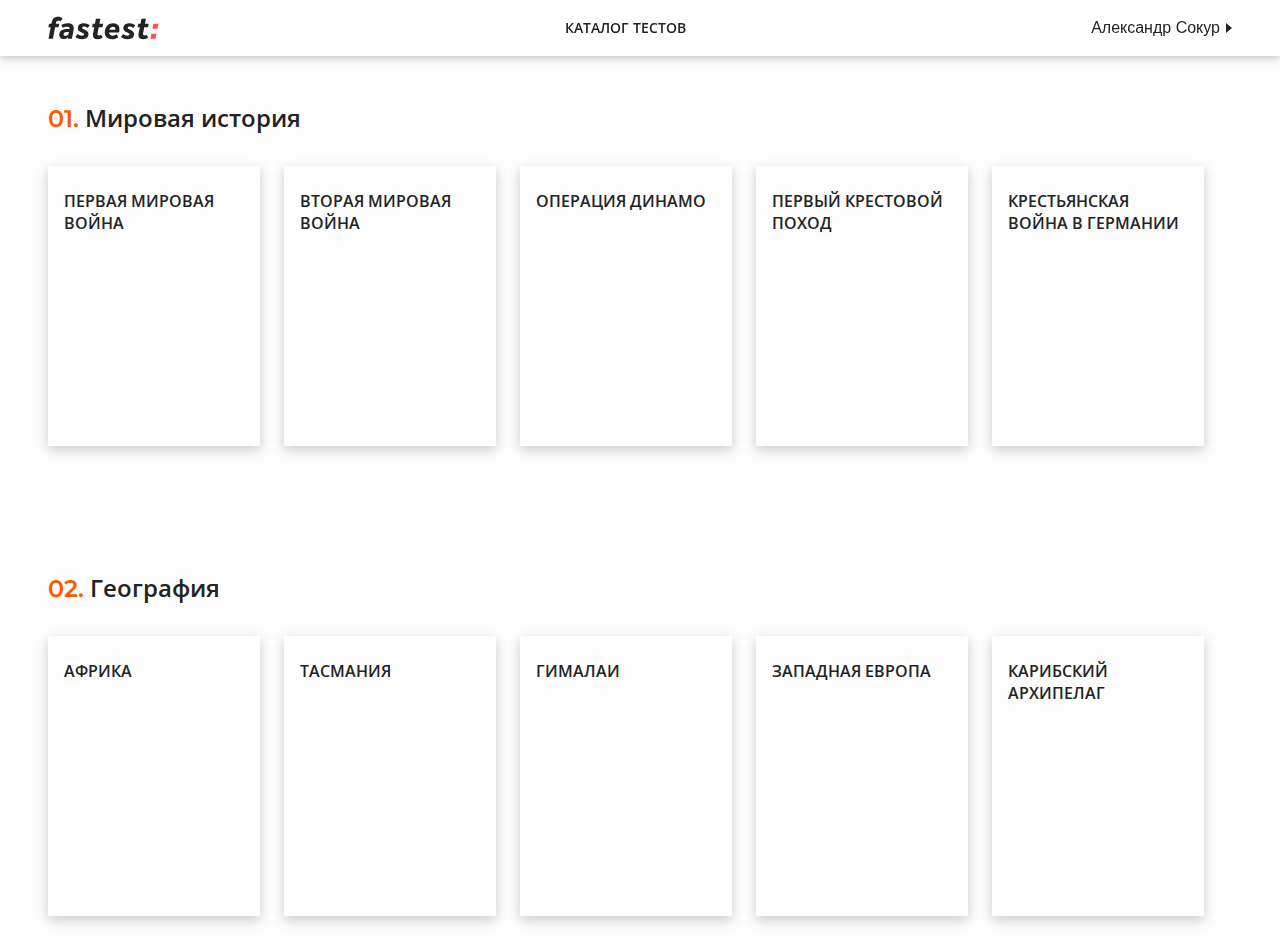
==== catalog.html @ b433c05d "second init commit" ====
<!DOCTYPE html>
<html lang="en">
<head>
	<link href="https://fonts.googleapis.com/css?family=Montserrat:500,600" rel="stylesheet">
	<link href="https://fonts.googleapis.com/css?family=Open+Sans:300,400,600,700,800&amp;subset=cyrillic" rel="stylesheet">
	<link rel="stylesheet" type="text/css" href="main.css">
	<link rel="stylesheet" type="text/css" href="reset.css">
	<link rel="stylesheet" type="text/css" href="catalog.css">
	<meta charset="UTF-8">
	<title>Каталог тестов</title>
</head>
<body>
	<header>
		<div class="head">
			<div class="flex-head">
				<a href="catalog.html" class="logo"></a>
				<p class="head_title">Каталог тестов</p>
				<div class="dropdown">
				<button class="dropbtn">Александр Сокур</button>
					<div class="triangle-right"></div>
					<div class="dropdown-content">
    				<a href="index.html">Выйти</a>
  					</div>
			</div>
			</div>
			
		</div>
		
	</header>

	<main>
		<div class="catalog_section">
			<h2 class="title_catalog"><span class="numbers">01.</span> Мировая история</h2>
			<div class="flex-catalog">
				<div class="card_catalog">
					<div class="card_text">
						<p class="card_title">Первая Мировая война</p>
					</div>
				</div>

				<div class="card_catalog">
					<div class="card_text">
						<p class="card_title">Вторая Мировая война</p>
					</div>
				</div>

				<div class="card_catalog">
					<div class="card_text">
						<p class="card_title">Операция динамо</p>
					</div>
				</div>

				<div class="card_catalog">
					<div class="card_text">
						<p class="card_title">Первый крестовой поход</p>
					</div>
				</div>

				<div class="card_catalog">
					<div class="card_text">
						<p class="card_title">Крестьянская война в германии</p>
					</div>
				</div>
			</div>
		</div>


		<div class="catalog_section">
			<h2 class="title_catalog"><span class="numbers">02.</span> География</h2>
			<div class="flex-catalog">
				<div class="card_catalog">
					<div class="card_text">
						<p class="card_title">Африка</p>
					</div>
				</div>

				<div class="card_catalog">
					<div class="card_text">
						<p class="card_title">Тасмания</p>
					</div>
				</div>

				<div class="card_catalog">
					<div class="card_text">
						<p class="card_title">Гималаи</p>
					</div>
				</div>

				<div class="card_catalog">
					<div class="card_text">
						<p class="card_title">Западная европа</p>
					</div>
				</div>

				<div class="card_catalog">
					<div class="card_text">
						<p class="card_title">Карибский архипелаг</p>
					</div>
				</div>
			</div>
		</div>
		
	</main>
	
</body>
</html>
---- main.css ----
body {
  font-family: 'Open Sans', sans-serif;
  color: #232323;

}

.or_text {
  color: #FF5A00;

}


.btn_fill {
  text-decoration: none;
  outline: none;
  display: inline-block;
  width: 180px;
  height: 48px;
  margin-right: 24px;
  line-height: 45px;
  font-size: 11px;
  text-transform: uppercase;
  text-align: center;
  letter-spacing: 1px;
  font-weight: 600;
  color: #fff;
  background: #232323;
  box-shadow: 0 8px 16px rgba(0,0,0,.2);
  transition: .4s;

}


.btn_fill:hover {
  background: #FF5A00;
  box-shadow: 0 16px 24px rgba(255,90,0,.24);
  color: white;
  transform: translateY(-6px);

}


.btn_border {
  text-decoration: none;
  outline: none;
  display: inline-block;
  width: 180px;
  height: 48px;
  line-height: 45px;
  font-size: 11px;
  text-transform: uppercase;
  text-align: center;
  letter-spacing: 1px;
  font-weight: 600;
  color: #232323;
  border: 1px solid #232323;
  transition: .4s;

}


.btn_border:hover {
  background: #232323;
  box-shadow: 0 16px 24px rgba(35,35,35,.24);
  color: white;
  transform: translateY(-6px);
}
---- catalog.css ----
body {
	background-color: #FDFDFD;
}


.logo {
	background-image: url(img/Logo.svg);
  	display: block;
  	width: 111px;
  	height: 24px;
}

.head {
	position: fixed;
	width: 100vw;
	height: 56px;
	background-color:  #fff;
	box-shadow: 0 2px 8px 0 rgba(0,0,0,0.24);
}


.flex-head {
	display: flex;
	height: 56px;
	justify-content: space-between;
	align-items: center;
	padding: 0px 48px;
}


.head_title {
	font-size: 14px;
	font-weight: 600;
	text-transform: uppercase;
}

.dropbtn {
	background-color: transparent;
    color: #232323;
    padding-top: 24px;
    padding-bottom: 24px;
    padding-left: 0;
    padding-right: 2px;
    font-size: 16px;
    border: none;
    cursor: pointer;
}


.triangle-right {
	display: inline-block;
	width: 0;
	height: 0;
	border-top: 5px solid transparent;
	border-left: 6px solid #232323;
	border-bottom: 5px solid transparent;
}


.dropdown {
	position: relative;
	display: inline-block;
	cursor: pointer;
}

.dropdown-content {
	display: none;
	position: absolute;
	background-color: #fff;
	min-width: 148px;
	box-shadow: 0px 8px 16px 0px rgba(0,0,0,0.2);
	z-index: 1;
	right: 0;

}


.dropdown-content a {
	color: #232323;
	padding: 12px 16px;
	text-align: left;
	text-decoration: none;
	display: block;
}


.dropdown-content a:hover {
	background-color: #FF5A00;
	color: #fff;
}

.triangle-right:hover {
	transform: rotate(90deg);
	transition: .2s;
}



.dropdown:hover .dropdown-content {
	display: block;
}

.catalog_section {
	padding-top: 104px;
	padding-left: 48px;
	padding-right: 48px;

}


.title_catalog {
	font-size: 24px;
	font-weight: 600;
	padding-bottom: 32px;

}

.card_catalog {
	width: 212px;
	height: 280px;
	box-shadow: 0 4px 12px 0 rgba(0,0,0,0.2);
    transition: 0.3s;
    margin-right: 24px;
    margin-bottom: 24px;
}

.card_text {
	padding-left: 16px;
	padding-right: 16px;
	padding-top: 24px;
}

.card_title {
	font-size: 16px;
	font-weight: 600;
	line-height: 1.4em;
	text-transform: uppercase;
}

.numbers {
	font-family: 'Montserrat', sans-serif;
	font-size: 24px;
	font-weight: 600;
	color: #FF5A00;
}


.flex-catalog {
	display: flex;
	justify-content: flex-start;
	flex-wrap: wrap;

}
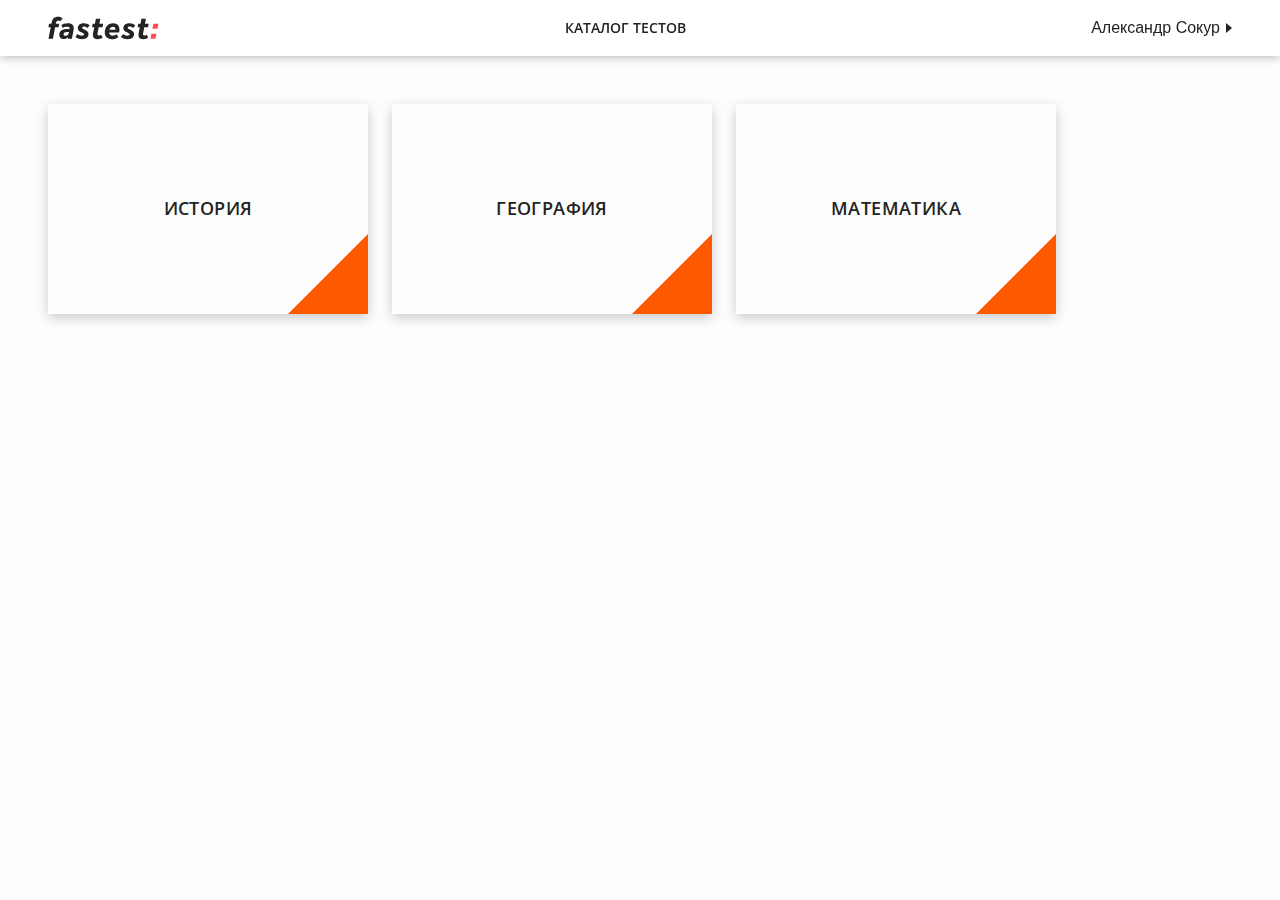
==== commit a21a48c3: "Commit 4" ====
--- a/catalog.html
+++ b/catalog.html
@@ -30,76 +30,29 @@
 
 	<main>
 		<div class="catalog_section">
-			<h2 class="title_catalog"><span class="numbers">01.</span> Мировая история</h2>
 			<div class="flex-catalog">
 				<div class="card_catalog">
-					<div class="card_text">
-						<p class="card_title">Первая Мировая война</p>
-					</div>
+						<p class="card_title">История</p>
+						<div class="triangle"></div>
+						<a href ="#" class="btn_catalog">Перейти</a>
 				</div>
 
 				<div class="card_catalog">
-					<div class="card_text">
-						<p class="card_title">Вторая Мировая война</p>
-					</div>
+						<p class="card_title">География</p>
+						<div class="triangle"></div>
+						<a href ="Geography.html" class="btn_catalog">Перейти</a>
 				</div>
 
 				<div class="card_catalog">
-					<div class="card_text">
-						<p class="card_title">Операция динамо</p>
-					</div>
+						<p class="card_title">Математика</p>
+						<div class="triangle"></div>
+						<a href ="#" class="btn_catalog">Перейти</a>
 				</div>
 
-				<div class="card_catalog">
-					<div class="card_text">
-						<p class="card_title">Первый крестовой поход</p>
-					</div>
-				</div>
-
-				<div class="card_catalog">
-					<div class="card_text">
-						<p class="card_title">Крестьянская война в германии</p>
-					</div>
-				</div>
+	
 			</div>
 		</div>
 
-
-		<div class="catalog_section">
-			<h2 class="title_catalog"><span class="numbers">02.</span> География</h2>
-			<div class="flex-catalog">
-				<div class="card_catalog">
-					<div class="card_text">
-						<p class="card_title">Африка</p>
-					</div>
-				</div>
-
-				<div class="card_catalog">
-					<div class="card_text">
-						<p class="card_title">Тасмания</p>
-					</div>
-				</div>
-
-				<div class="card_catalog">
-					<div class="card_text">
-						<p class="card_title">Гималаи</p>
-					</div>
-				</div>
-
-				<div class="card_catalog">
-					<div class="card_text">
-						<p class="card_title">Западная европа</p>
-					</div>
-				</div>
-
-				<div class="card_catalog">
-					<div class="card_text">
-						<p class="card_title">Карибский архипелаг</p>
-					</div>
-				</div>
-			</div>
-		</div>
-		
 	</main>
 	
 </body>
--- a/catalog.css
+++ b/catalog.css
@@ -108,41 +108,90 @@
 }
 
 
-.title_catalog {
-	font-size: 24px;
-	font-weight: 600;
-	padding-bottom: 32px;
-
-}
-
 .card_catalog {
-	width: 212px;
-	height: 280px;
+	position: relative;
+	display: flex;
+	justify-content: center;
+	align-items: center;
+	flex-basis: 15%;
+	min-width: 320px;
+	height: 210px;
 	box-shadow: 0 4px 12px 0 rgba(0,0,0,0.2);
-    transition: 0.3s;
+    transition: 0.2s;
     margin-right: 24px;
     margin-bottom: 24px;
-}
-
-.card_text {
-	padding-left: 16px;
-	padding-right: 16px;
-	padding-top: 24px;
+    overflow: hidden;
+
+}
+
+.card_catalog:hover {
+	background-color: #fff;
+	box-shadow: 0 12px 16px 0 rgba(0,0,0,0.2);
+	transform: translateY(-7px);
+	transition-delay: 0.1s;
+	cursor: pointer;
+}
+
+.btn_catalog {
+	position: absolute;
+	text-decoration: none;
+  	outline: none;
+  	bottom: -60px;
+  	opacity: 0;
+  	transition-property: bottom, opacity;
+  	width: 180px;
+  	height: 48px;
+  	line-height: 45px;
+  	font-size: 11px;
+  	text-transform: uppercase;
+  	text-align: center;
+  	letter-spacing: 1px;
+  	font-weight: 600;
+  	color: #232323;
+  	border: 1px solid #232323;
+  	transition: 0.4s;
+}
+
+.btn_catalog:hover {
+	background: #232323;
+  	color: white;
+}
+
+
+.card_catalog:hover .btn_catalog {
+	bottom: 75px;
+	opacity: 1;
+}
+
+
+.card_catalog:hover .card_title {
+	opacity: 0;
+
+}
+
+.card_catalog:hover .triangle {
+	position: absolute;
+	bottom: 0;
+	right: -80px;
+	width: 0;
+	height: 0;
+	border-style: solid;
+	border-width: 0 0 80px 80px;
+	border-color: transparent transparent #ff5900 transparent;
+	opacity: 0;
 }
 
 .card_title {
-	font-size: 16px;
+	transition-property: top;
+	font-size: 18px;
+	letter-spacing: 0.4px;
 	font-weight: 600;
 	line-height: 1.4em;
 	text-transform: uppercase;
-}
-
-.numbers {
-	font-family: 'Montserrat', sans-serif;
-	font-size: 24px;
-	font-weight: 600;
-	color: #FF5A00;
-}
+	transition: 0.3s;
+/*	transition-delay: 0.1s;*/
+}
+
 
 
 .flex-catalog {
@@ -152,3 +201,27 @@
 
 }
 
+.triangle {
+	position: absolute;
+	bottom: 0;
+	right: 0;
+	width: 0;
+	height: 0;
+	transition-property: right, opacity;
+ 	-webkit-transition: all 600ms cubic-bezier(0.86, 0, 0.07, 1);
+ 	transition: all 600ms cubic-bezier(0.86, 0, 0.07, 1);
+	border-style: solid;
+	border-width: 0 0 80px 80px;
+	border-color: transparent transparent #ff5900 transparent;
+	transition: 0.3s;
+	transition-delay: 0.1s;
+
+}
+
+
+.title_test {
+	font-size: 24px;
+	font-weight: 600;
+	padding-bottom: 24px;
+}
+
